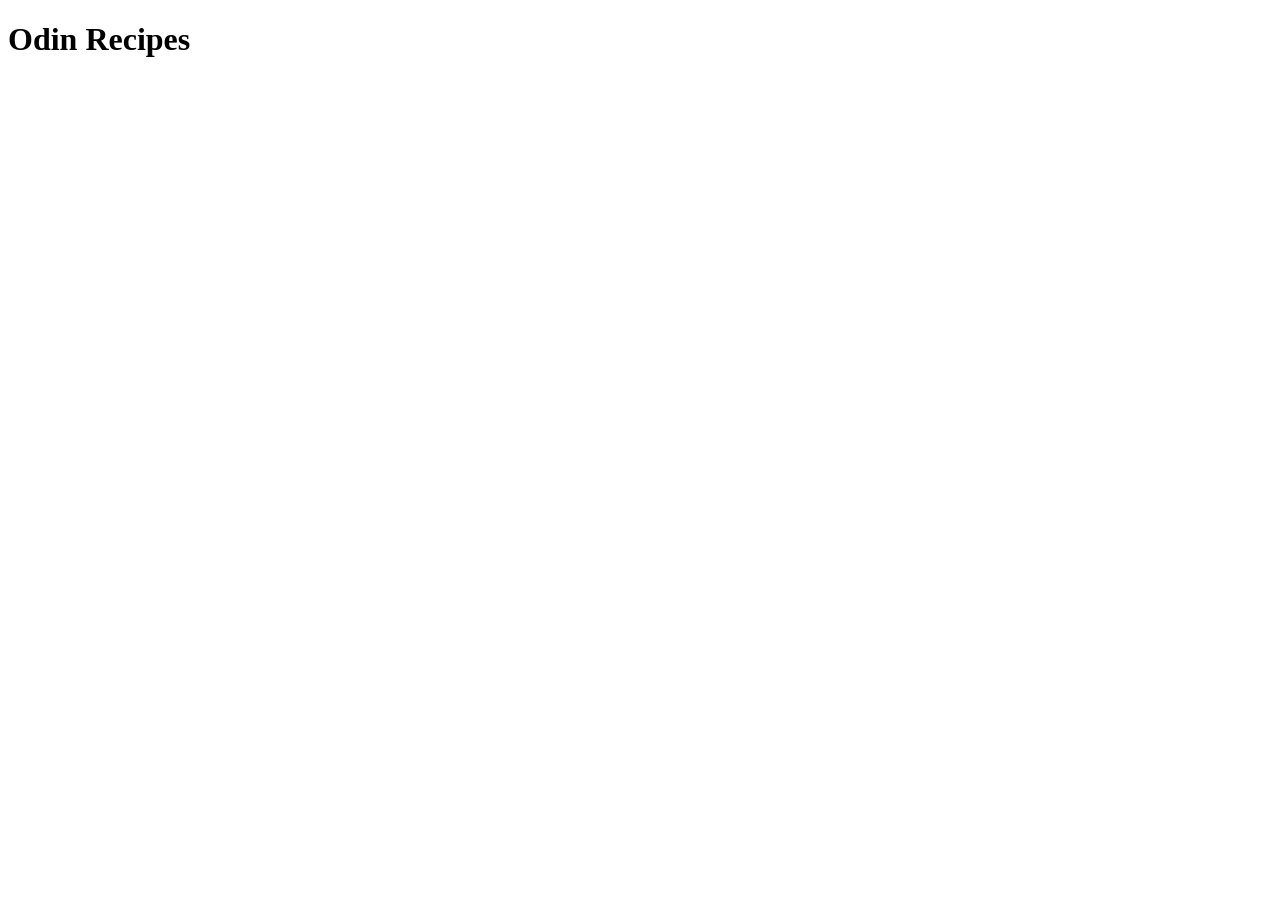
==== index.html @ 396f007d "Edit README and create index.html" ====
<!DOCTYPE html>
<html lang="en">
<head>
    <meta charset="UTF-8">
    <meta name="viewport" content="width=device-width, initial-scale=1.0">
    <title>Odin Recipes</title>
</head>
<body>
    <h1>Odin Recipes</h1>
</body>
</html>
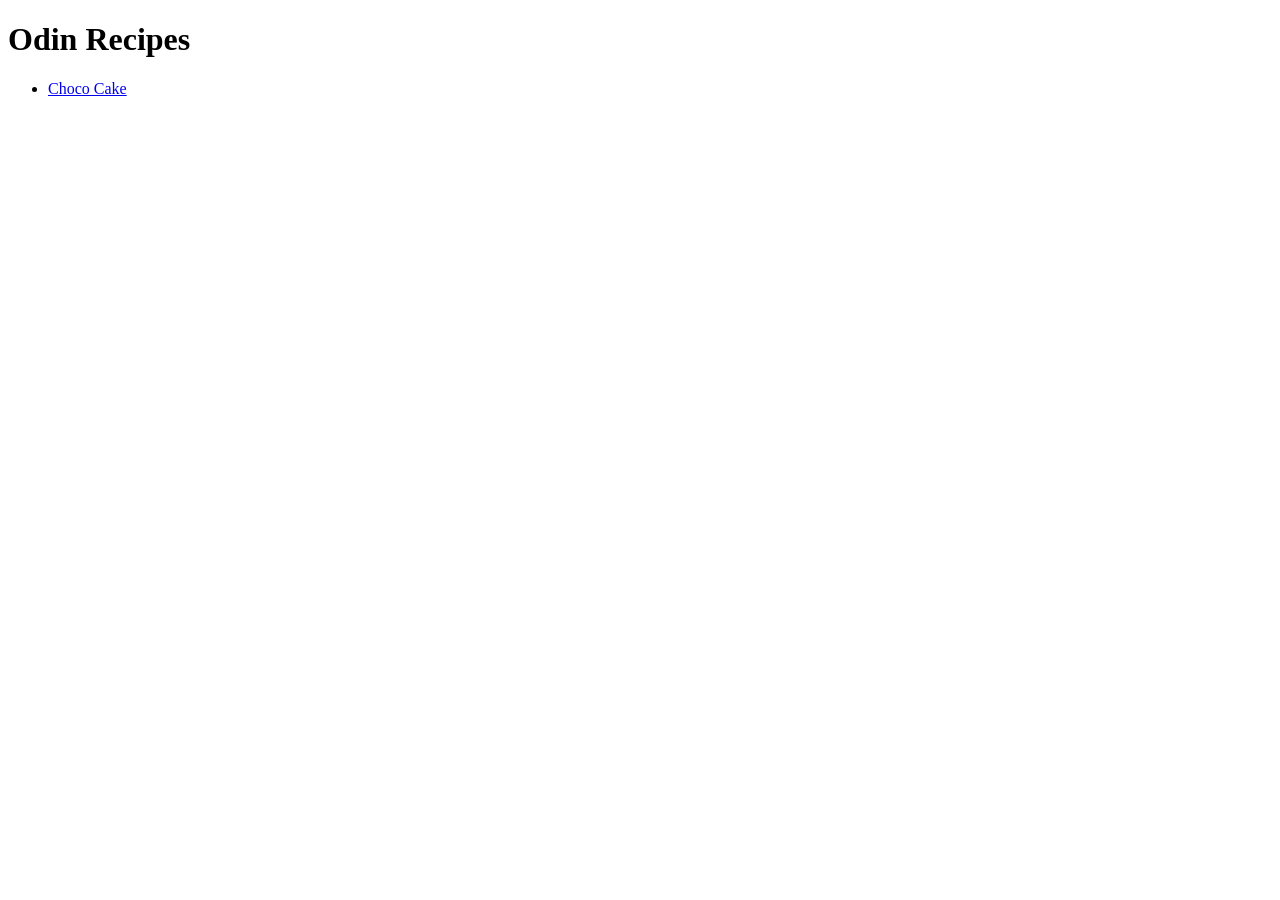
==== commit e9f39e30: "Add first recipe, update navigation" ====
--- a/index.html
+++ b/index.html
@@ -7,5 +7,8 @@
 </head>
 <body>
     <h1>Odin Recipes</h1>
+    <ul>
+        <li><a href="recipes/choco-cake.html">Choco Cake</a></li>
+    </ul>
 </body>
 </html>
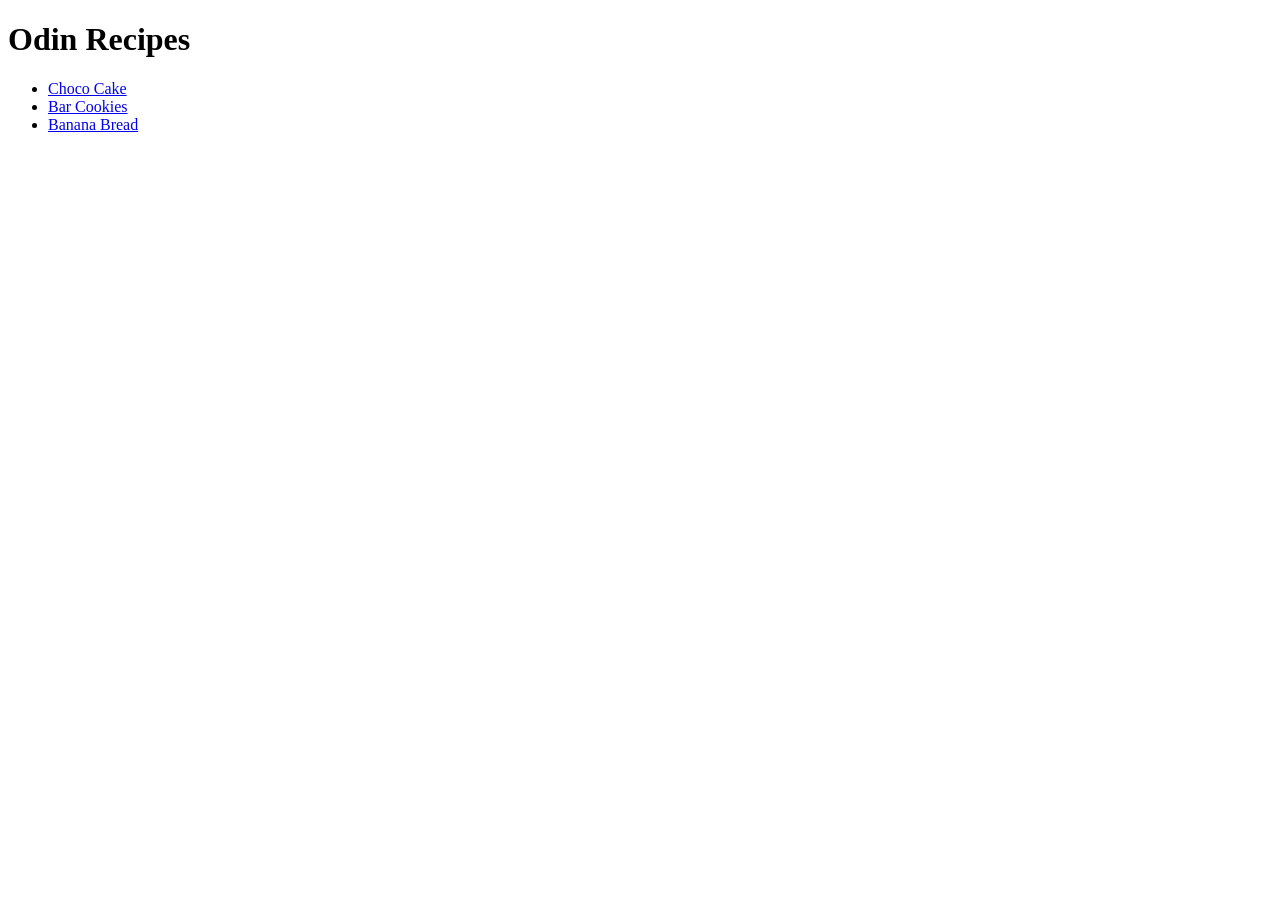
==== commit 096e792d: "Add 2 new recipes and update navigation" ====
--- a/index.html
+++ b/index.html
@@ -9,6 +9,8 @@
     <h1>Odin Recipes</h1>
     <ul>
         <li><a href="recipes/choco-cake.html">Choco Cake</a></li>
+        <li><a href="recipes/bar-cookie.html">Bar Cookies</a></li>
+        <li><a href="recipes/banana-bread.html">Banana Bread</a></li>
     </ul>
 </body>
 </html>
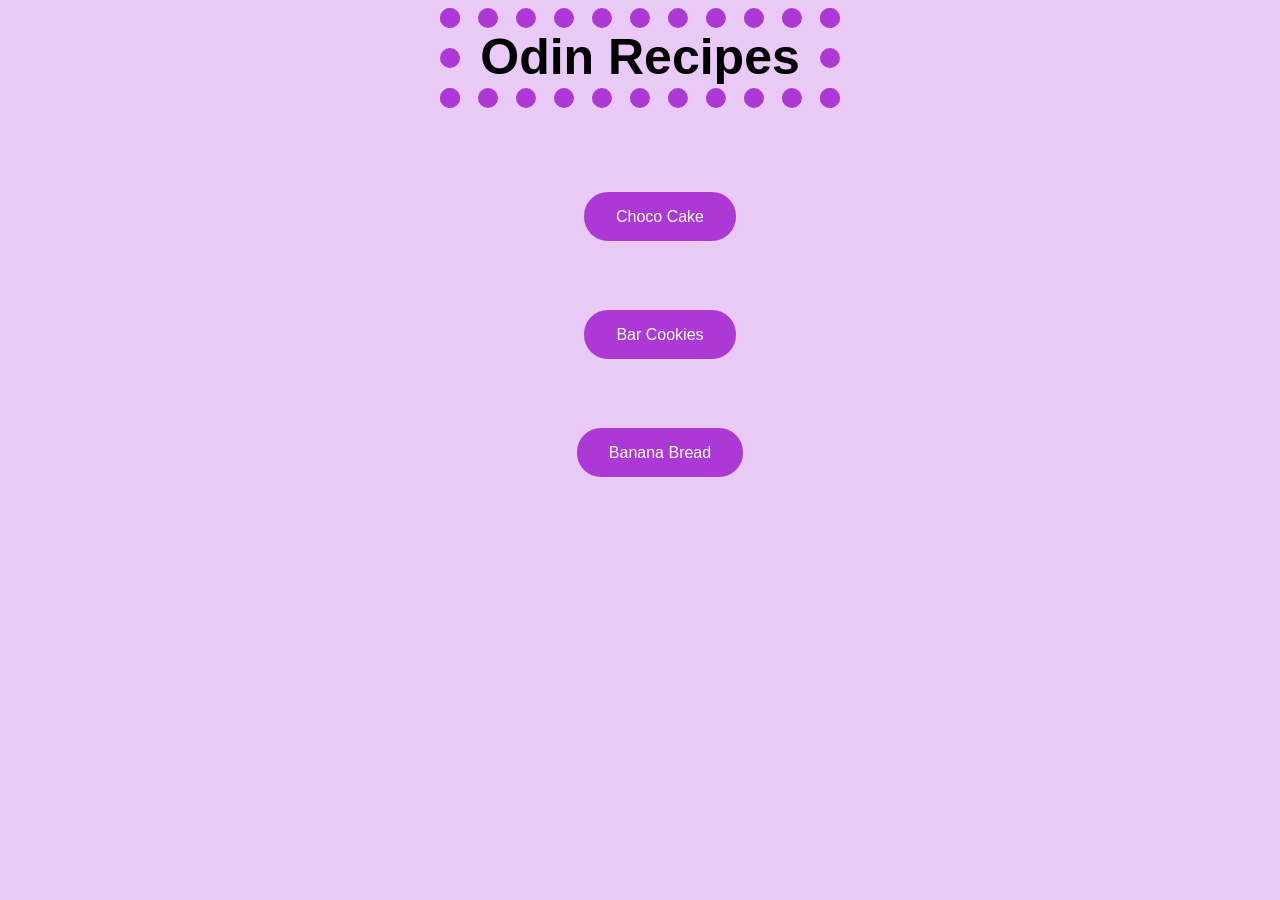
==== commit 6ab44a84: "Add stylesheet with updated layout for home page and recipe pages" ====
--- a/index.html
+++ b/index.html
@@ -4,13 +4,14 @@
     <meta charset="UTF-8">
     <meta name="viewport" content="width=device-width, initial-scale=1.0">
     <title>Odin Recipes</title>
+    <link rel="stylesheet" href="style.css">
 </head>
 <body>
     <h1>Odin Recipes</h1>
-    <ul>
-        <li><a href="recipes/choco-cake.html">Choco Cake</a></li>
-        <li><a href="recipes/bar-cookie.html">Bar Cookies</a></li>
-        <li><a href="recipes/banana-bread.html">Banana Bread</a></li>
+    <ul class="nav">
+        <li class="home-page"><a class="button" href="recipes/choco-cake.html">Choco Cake</a></li>
+        <li class="home-page"><a class="button" href="recipes/bar-cookie.html">Bar Cookies</a></li>
+        <li class="home-page"><a class="button" href="recipes/banana-bread.html">Banana Bread</a></li>
     </ul>
 </body>
 </html>
--- a/style.css
+++ b/style.css
@@ -0,0 +1,66 @@
+html {
+    box-sizing: border-box;  
+}
+
+*, 
+*::before, 
+*::after {
+    box-sizing: inherit; 
+}
+
+body {
+    background-color:rgba(233, 201, 245, 0.99); 
+}
+
+h1, h3 {
+    font-family: "IM Fell DW Pica", sans-serif;
+}
+
+h1 {
+    width: 400px; 
+    height: 100px; 
+    border: 20px dotted rgba(172, 56, 214, 0.99); 
+    text-align: center; 
+    font-size: 50px;  
+    padding: 0 auto;    
+    margin: 0 auto; 
+}
+
+.nav { 
+    list-style: none; 
+    display: block;    
+    margin: 5px auto; 
+}
+
+.nav, .ingredients, p, ol { 
+    font-family: "Neue Haas Grotesk Display 65 Medium", sans-serif;  
+}
+
+.home-page {
+    margin: 100px; 
+    text-align: center;   
+}
+
+.recipe-link{  
+    color: rgba(172, 56, 214, 0.99);
+    background-color: white; 
+}
+
+.button {
+    transition: color 300ms ease-in-out, background-color 300ms ease-in-out;
+    color: white;  
+    background-color: rgba(172, 56, 214, 0.99);
+    padding: 1em 2em; 
+    border-radius: 24px;
+    text-decoration: none;
+}
+
+.button:hover {
+    background-color: rgba(78, 4, 106, 0.99); 
+    color: white;
+}
+
+img {
+    margin: 10px; 
+    border-radius: 20px; 
+}
